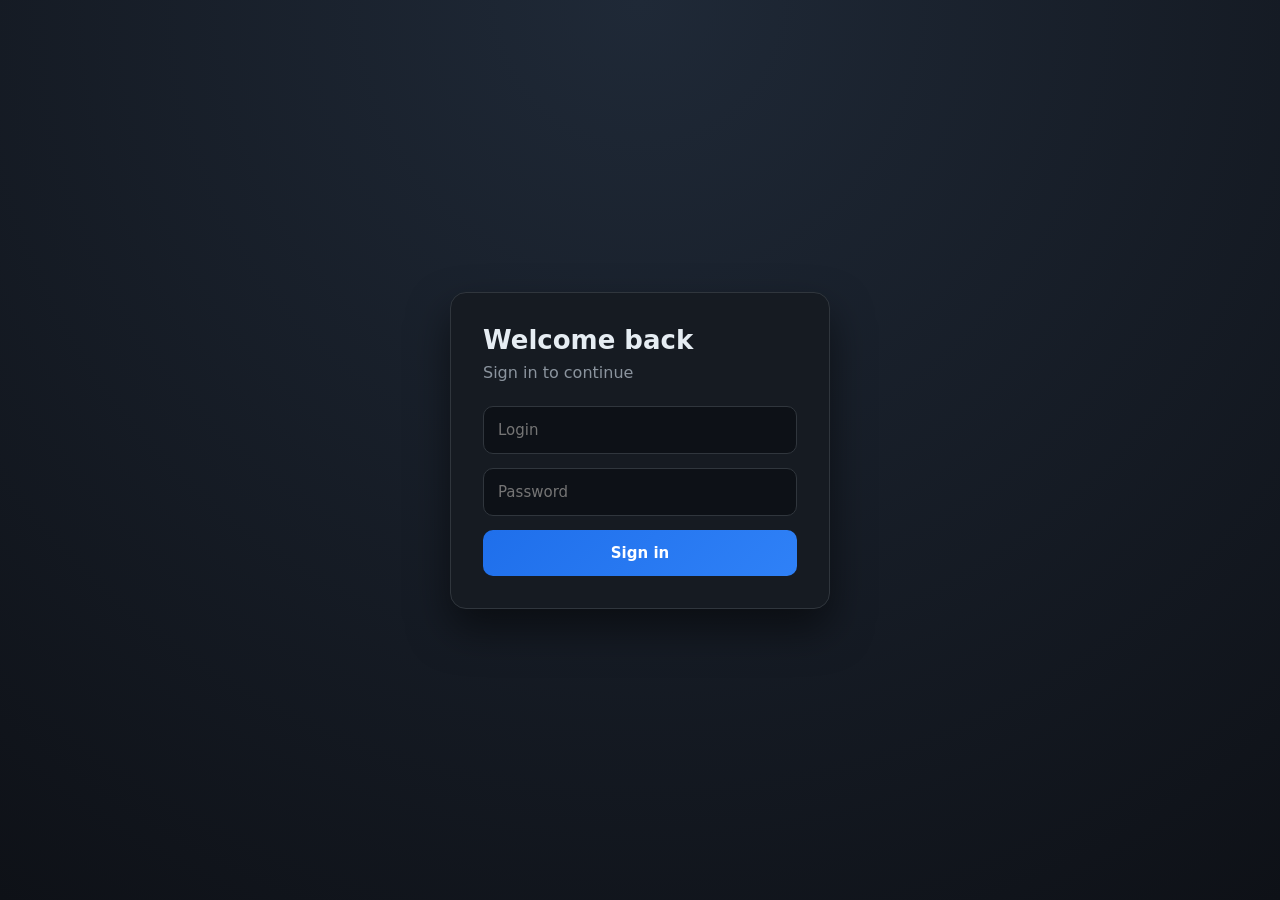
==== frontend/login.html @ c95132e5 "feat: implement full auth service - JWT access/refresh authentication - Redis refresh sessions stora" ====
<!DOCTYPE html>
<html lang="ru">
<head>
<meta charset="UTF-8" />
<title>Sign in</title>
<style>
:root {
  --bg: #0e1117;
  --card: #161b22;
  --border: #30363d;
  --text: #e6edf3;
  --muted: #8b949e;
  --accent: #2f81f7;
}

* {
  box-sizing: border-box;
  font-family: Inter, system-ui, sans-serif;
}

body {
  margin: 0;
  height: 100vh;
  background: radial-gradient(circle at top, #1f2937, var(--bg));
  display: flex;
  align-items: center;
  justify-content: center;
  color: var(--text);
}

.card {
  width: 380px;
  background: var(--card);
  border: 1px solid var(--border);
  border-radius: 16px;
  padding: 32px;
  box-shadow: 0 20px 40px rgba(0,0,0,.5);
}

h1 {
  margin: 0 0 8px;
  font-size: 26px;
}

p {
  margin: 0 0 24px;
  color: var(--muted);
}

input {
  width: 100%;
  padding: 14px;
  margin-bottom: 14px;
  border-radius: 10px;
  border: 1px solid var(--border);
  background: #0d1117;
  color: var(--text);
  font-size: 15px;
}

input:focus {
  outline: none;
  border-color: var(--accent);
}

button {
  width: 100%;
  padding: 14px;
  border-radius: 10px;
  border: none;
  background: linear-gradient(135deg, #1f6feb, var(--accent));
  color: white;
  font-size: 15px;
  font-weight: 600;
  cursor: pointer;
}

button:hover {
  opacity: .9;
}
</style>
</head>
<body>

<div class="card">
  <h1>Welcome back</h1>
  <p>Sign in to continue</p>

  <input id="login" placeholder="Login" />
  <input id="password" type="password" placeholder="Password" />

  <button onclick="login()">Sign in</button>
</div>

<script>
async function login() {
  const form = new URLSearchParams();
  form.append("username", document.getElementById("login").value);
  form.append("password", document.getElementById("password").value);

  const res = await fetch("/api/v1/auth/login", {
    method: "POST",
    headers: {
      "Content-Type": "application/x-www-form-urlencoded"
    },
    body: form.toString()
  });

  if (!res.ok) {
    alert("Invalid login or password");
    return;
  }

  const data = await res.json();
  localStorage.setItem("access_token", data.access_token);
  localStorage.setItem("refresh_token", data.refresh_token);

  window.location.href = "/";
}
</script>

</body>
</html>
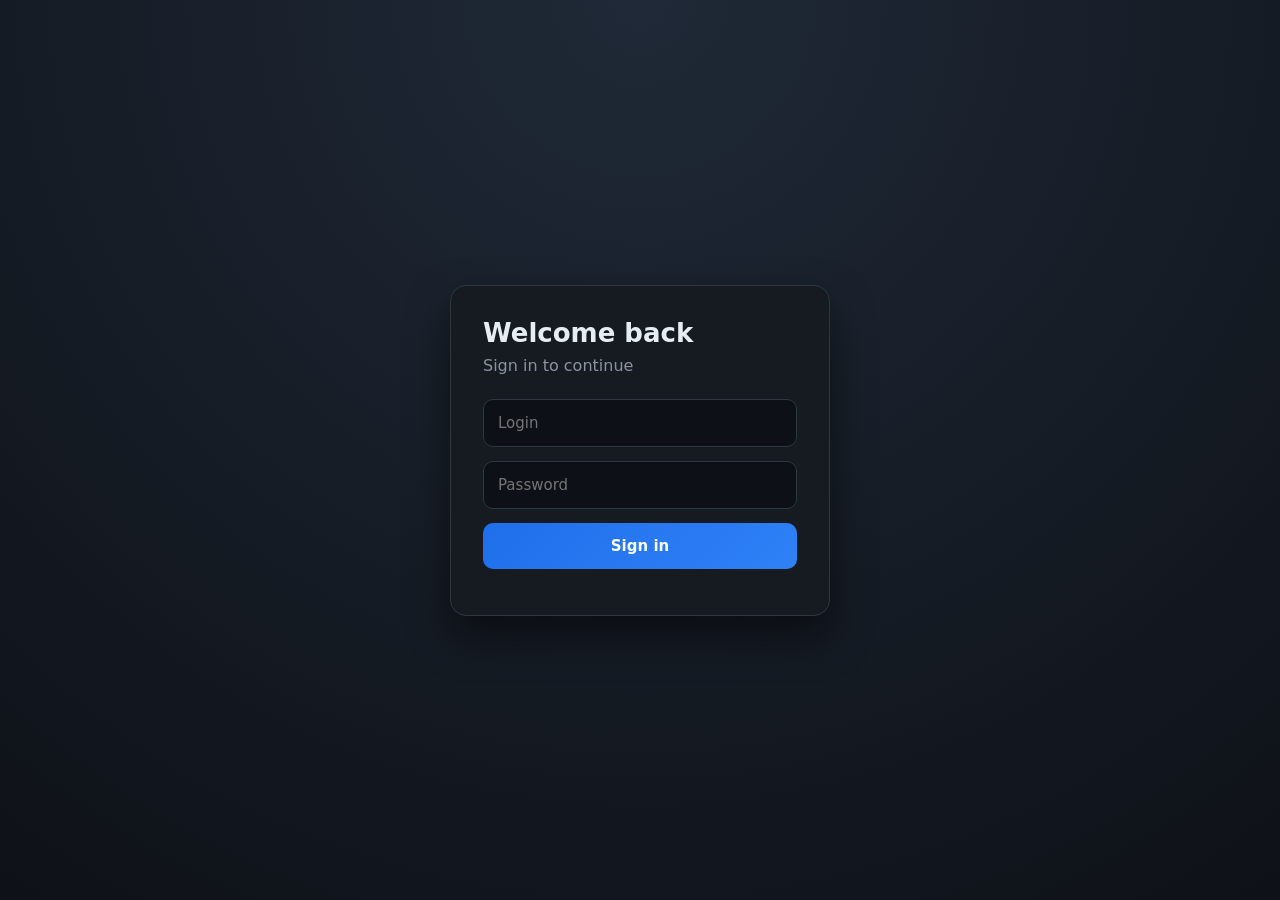
==== commit a27bfa48: "Добавил сервис авторизации" ====
--- a/frontend/login.html
+++ b/frontend/login.html
@@ -1,123 +1,168 @@
 <!DOCTYPE html>
 <html lang="ru">
 <head>
-<meta charset="UTF-8" />
-<title>Sign in</title>
-<style>
-:root {
-  --bg: #0e1117;
-  --card: #161b22;
-  --border: #30363d;
-  --text: #e6edf3;
-  --muted: #8b949e;
-  --accent: #2f81f7;
-}
+    <meta charset="UTF-8"/>
+    <title>Sign in</title>
+    <style>
+        :root {
+          --bg: #0e1117;
+          --card: #161b22;
+          --border: #30363d;
+          --text: #e6edf3;
+          --muted: #8b949e;
+          --accent: #2f81f7;
+        }
 
-* {
-  box-sizing: border-box;
-  font-family: Inter, system-ui, sans-serif;
-}
+        * {
+          box-sizing: border-box;
+          font-family: Inter, system-ui, sans-serif;
+        }
 
-body {
-  margin: 0;
-  height: 100vh;
-  background: radial-gradient(circle at top, #1f2937, var(--bg));
-  display: flex;
-  align-items: center;
-  justify-content: center;
-  color: var(--text);
-}
+        body {
+          margin: 0;
+          height: 100vh;
+          background: radial-gradient(circle at top, #1f2937, var(--bg));
+          display: flex;
+          align-items: center;
+          justify-content: center;
+          color: var(--text);
+        }
 
-.card {
-  width: 380px;
-  background: var(--card);
-  border: 1px solid var(--border);
-  border-radius: 16px;
-  padding: 32px;
-  box-shadow: 0 20px 40px rgba(0,0,0,.5);
-}
+        .card {
+          width: 380px;
+          background: var(--card);
+          border: 1px solid var(--border);
+          border-radius: 16px;
+          padding: 32px;
+          box-shadow: 0 20px 40px rgba(0,0,0,.5);
+        }
 
-h1 {
-  margin: 0 0 8px;
-  font-size: 26px;
-}
+        h1 {
+          margin: 0 0 8px;
+          font-size: 26px;
+        }
 
-p {
-  margin: 0 0 24px;
-  color: var(--muted);
-}
+        p {
+          margin: 0 0 24px;
+          color: var(--muted);
+        }
 
-input {
-  width: 100%;
-  padding: 14px;
-  margin-bottom: 14px;
-  border-radius: 10px;
-  border: 1px solid var(--border);
-  background: #0d1117;
-  color: var(--text);
-  font-size: 15px;
-}
+        input {
+          width: 100%;
+          padding: 14px;
+          margin-bottom: 14px;
+          border-radius: 10px;
+          border: 1px solid var(--border);
+          background: #0d1117;
+          color: var(--text);
+          font-size: 15px;
+        }
 
-input:focus {
-  outline: none;
-  border-color: var(--accent);
-}
+        input:focus {
+          outline: none;
+          border-color: var(--accent);
+        }
 
-button {
-  width: 100%;
-  padding: 14px;
-  border-radius: 10px;
-  border: none;
-  background: linear-gradient(135deg, #1f6feb, var(--accent));
-  color: white;
-  font-size: 15px;
-  font-weight: 600;
-  cursor: pointer;
-}
+        button {
+          width: 100%;
+          padding: 14px;
+          border-radius: 10px;
+          border: none;
+          background: linear-gradient(135deg, #1f6feb, var(--accent));
+          color: white;
+          font-size: 15px;
+          font-weight: 600;
+          cursor: pointer;
+        }
 
-button:hover {
-  opacity: .9;
-}
-</style>
+        button:hover {
+          opacity: .9;
+        }
+
+        .error {
+          margin-top: 14px;
+          color: #ff7b72;
+          font-size: 14px;
+        }
+    </style>
 </head>
 <body>
 
 <div class="card">
-  <h1>Welcome back</h1>
-  <p>Sign in to continue</p>
+    <h1>Welcome back</h1>
+    <p>Sign in to continue</p>
 
-  <input id="login" placeholder="Login" />
-  <input id="password" type="password" placeholder="Password" />
+    <input id="login" placeholder="Login"/>
+    <input id="password" type="password" placeholder="Password"/>
 
-  <button onclick="login()">Sign in</button>
+    <button onclick="login()">Sign in</button>
+    <div id="error" class="error"></div>
 </div>
 
 <script>
-async function login() {
-  const form = new URLSearchParams();
-  form.append("username", document.getElementById("login").value);
-  form.append("password", document.getElementById("password").value);
+    async function checkExistingSession() {
+      try {
+        const res = await fetch("/api/v1/auth/me", {
+          method: "GET",
+          credentials: "include"
+        });
 
-  const res = await fetch("/api/v1/auth/login", {
-    method: "POST",
-    headers: {
-      "Content-Type": "application/x-www-form-urlencoded"
-    },
-    body: form.toString()
-  });
+        if (res.ok) {
+          window.location.href = "/";
+        }
+      } catch (err) {
+        console.error("Session check error:", err);
+      }
+    }
 
-  if (!res.ok) {
-    alert("Invalid login or password");
-    return;
-  }
+    async function login() {
+      const errorEl = document.getElementById("error");
+      errorEl.textContent = "";
 
-  const data = await res.json();
-  localStorage.setItem("access_token", data.access_token);
-  localStorage.setItem("refresh_token", data.refresh_token);
+      const username = document.getElementById("login").value.trim();
+      const password = document.getElementById("password").value;
 
-  window.location.href = "/";
-}
+      if (!username || !password) {
+        errorEl.textContent = "Введите логин и пароль";
+        return;
+      }
+
+      try {
+        const res = await fetch("/api/v1/auth/login", {
+          method: "POST",
+          credentials: "include",
+          headers: {
+            "Content-Type": "application/json"
+          },
+          body: JSON.stringify({
+            username,
+            password
+          })
+        });
+
+        if (!res.ok) {
+          const data = await safeJson(res);
+          errorEl.textContent = data?.detail || "Invalid login or password";
+          return;
+        }
+
+        window.location.href = "/";
+      } catch (err) {
+        console.error("Login error:", err);
+        errorEl.textContent = "Ошибка сети или сервера";
+      }
+    }
+
+    async function safeJson(res) {
+      try {
+        return await res.json();
+      } catch {
+        return null;
+      }
+    }
+
+    checkExistingSession();
 </script>
 
 </body>
-</html>
+</html>
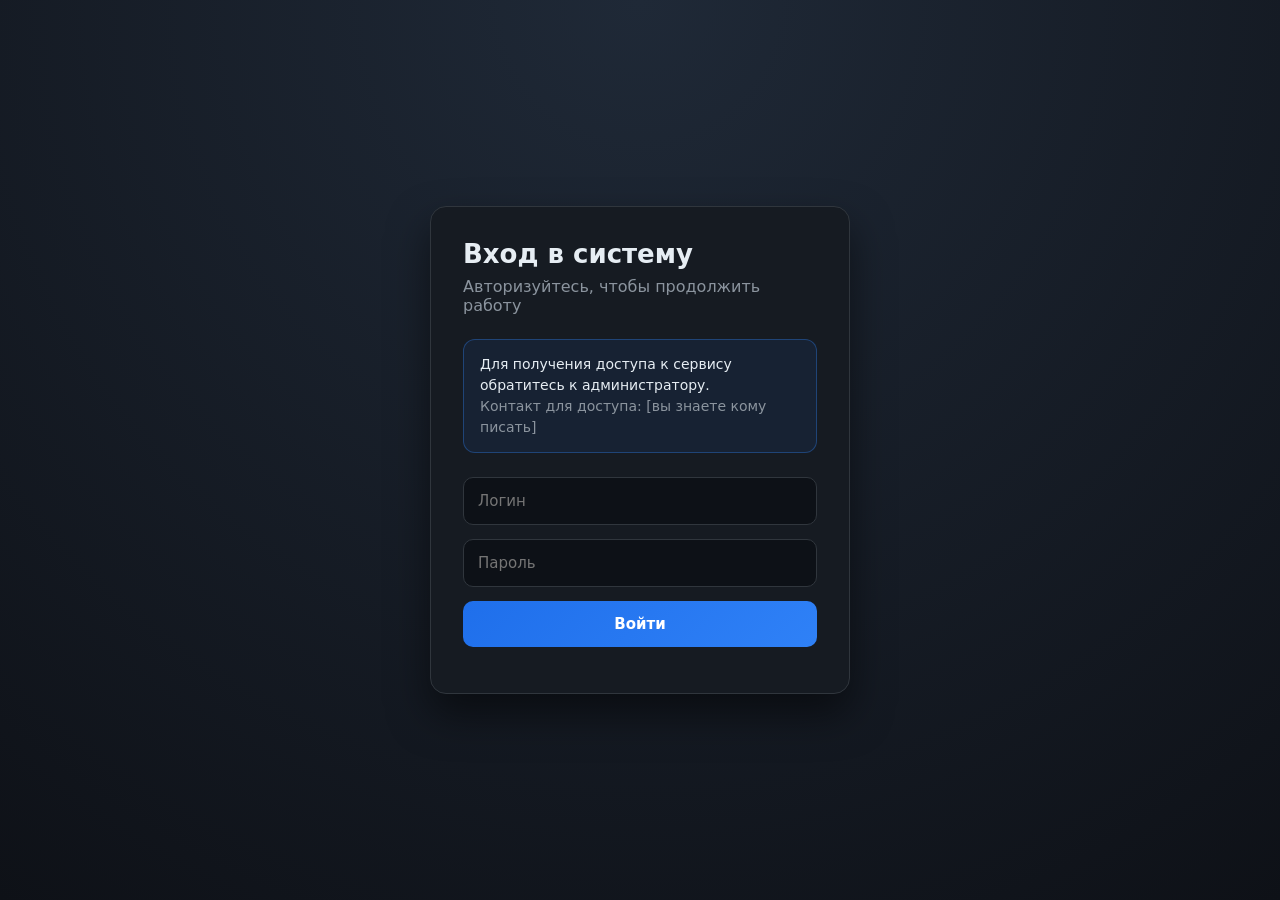
==== commit fcefc440: "Рефакторинг frontend" ====
--- a/frontend/login.html
+++ b/frontend/login.html
@@ -2,167 +2,28 @@
 <html lang="ru">
 <head>
     <meta charset="UTF-8"/>
-    <title>Sign in</title>
-    <style>
-        :root {
-          --bg: #0e1117;
-          --card: #161b22;
-          --border: #30363d;
-          --text: #e6edf3;
-          --muted: #8b949e;
-          --accent: #2f81f7;
-        }
+    <meta name="viewport" content="width=device-width, initial-scale=1.0"/>
+    <title>Вход</title>
+    <link rel="stylesheet" href="./css/styles.css"/>
+</head>
+<body class="page-login">
+<div class="card">
+    <h1>Вход в систему</h1>
+    <p class="subtitle">Авторизуйтесь, чтобы продолжить работу</p>
 
-        * {
-          box-sizing: border-box;
-          font-family: Inter, system-ui, sans-serif;
-        }
+    <div class="access-info">
+        Для получения доступа к сервису обратитесь к администратору.
+        <br>
+        <span>Контакт для доступа: [вы знаете кому писать]</span>
+    </div>
 
-        body {
-          margin: 0;
-          height: 100vh;
-          background: radial-gradient(circle at top, #1f2937, var(--bg));
-          display: flex;
-          align-items: center;
-          justify-content: center;
-          color: var(--text);
-        }
+    <input id="login" class="login-input" placeholder="Логин"/>
+    <input id="password" class="login-input" type="password" placeholder="Пароль"/>
 
-        .card {
-          width: 380px;
-          background: var(--card);
-          border: 1px solid var(--border);
-          border-radius: 16px;
-          padding: 32px;
-          box-shadow: 0 20px 40px rgba(0,0,0,.5);
-        }
-
-        h1 {
-          margin: 0 0 8px;
-          font-size: 26px;
-        }
-
-        p {
-          margin: 0 0 24px;
-          color: var(--muted);
-        }
-
-        input {
-          width: 100%;
-          padding: 14px;
-          margin-bottom: 14px;
-          border-radius: 10px;
-          border: 1px solid var(--border);
-          background: #0d1117;
-          color: var(--text);
-          font-size: 15px;
-        }
-
-        input:focus {
-          outline: none;
-          border-color: var(--accent);
-        }
-
-        button {
-          width: 100%;
-          padding: 14px;
-          border-radius: 10px;
-          border: none;
-          background: linear-gradient(135deg, #1f6feb, var(--accent));
-          color: white;
-          font-size: 15px;
-          font-weight: 600;
-          cursor: pointer;
-        }
-
-        button:hover {
-          opacity: .9;
-        }
-
-        .error {
-          margin-top: 14px;
-          color: #ff7b72;
-          font-size: 14px;
-        }
-    </style>
-</head>
-<body>
-
-<div class="card">
-    <h1>Welcome back</h1>
-    <p>Sign in to continue</p>
-
-    <input id="login" placeholder="Login"/>
-    <input id="password" type="password" placeholder="Password"/>
-
-    <button onclick="login()">Sign in</button>
+    <button id="login-btn" class="login-button">Войти</button>
     <div id="error" class="error"></div>
 </div>
 
-<script>
-    async function checkExistingSession() {
-      try {
-        const res = await fetch("/api/v1/auth/me", {
-          method: "GET",
-          credentials: "include"
-        });
-
-        if (res.ok) {
-          window.location.href = "/";
-        }
-      } catch (err) {
-        console.error("Session check error:", err);
-      }
-    }
-
-    async function login() {
-      const errorEl = document.getElementById("error");
-      errorEl.textContent = "";
-
-      const username = document.getElementById("login").value.trim();
-      const password = document.getElementById("password").value;
-
-      if (!username || !password) {
-        errorEl.textContent = "Введите логин и пароль";
-        return;
-      }
-
-      try {
-        const res = await fetch("/api/v1/auth/login", {
-          method: "POST",
-          credentials: "include",
-          headers: {
-            "Content-Type": "application/json"
-          },
-          body: JSON.stringify({
-            username,
-            password
-          })
-        });
-
-        if (!res.ok) {
-          const data = await safeJson(res);
-          errorEl.textContent = data?.detail || "Invalid login or password";
-          return;
-        }
-
-        window.location.href = "/";
-      } catch (err) {
-        console.error("Login error:", err);
-        errorEl.textContent = "Ошибка сети или сервера";
-      }
-    }
-
-    async function safeJson(res) {
-      try {
-        return await res.json();
-      } catch {
-        return null;
-      }
-    }
-
-    checkExistingSession();
-</script>
-
+<script src="./js/login.js"></script>
 </body>
-</html>+</html>
--- a/frontend/css/styles.css
+++ b/frontend/css/styles.css
@@ -0,0 +1,283 @@
+:root {
+  --bg: #0e1117;
+  --card: #161b22;
+  --border: #30363d;
+  --text: #e6edf3;
+  --muted: #8b949e;
+  --accent: #2f81f7;
+  --success: #2ea043;
+  --danger: #f85149;
+  --warning-bg: rgba(47, 129, 247, 0.08);
+  --warning-border: rgba(47, 129, 247, 0.35);
+}
+
+* {
+  box-sizing: border-box;
+  font-family: Inter, system-ui, sans-serif;
+}
+
+body {
+  margin: 0;
+  color: var(--text);
+}
+
+button,
+input {
+  font: inherit;
+}
+
+input {
+  width: 100%;
+  padding: 14px;
+  border-radius: 10px;
+  border: 1px solid var(--border);
+  background: #0d1117;
+  color: var(--text);
+  outline: none;
+}
+
+input:focus {
+  border-color: var(--accent);
+}
+
+button {
+  border: none;
+  border-radius: 10px;
+  color: #fff;
+  font-weight: 600;
+  cursor: pointer;
+}
+
+button:disabled {
+  opacity: 0.7;
+  cursor: not-allowed;
+}
+
+.page-dashboard {
+  background: var(--bg);
+}
+
+.page-dashboard header {
+  padding: 20px 32px;
+  border-bottom: 1px solid var(--border);
+  display: flex;
+  justify-content: space-between;
+  align-items: center;
+  gap: 16px;
+}
+
+.page-dashboard header h2 {
+  margin: 0;
+  font-size: 20px;
+}
+
+.header-right {
+  display: flex;
+  align-items: center;
+  gap: 16px;
+}
+
+.user-name {
+  color: var(--text);
+  font-size: 14px;
+}
+
+.logout {
+  color: var(--muted);
+  cursor: pointer;
+}
+
+.logout:hover {
+  color: var(--text);
+}
+
+.container {
+  max-width: 1280px;
+  margin: 40px auto;
+  padding: 0 24px;
+}
+
+.layout {
+  display: grid;
+  grid-template-columns: minmax(420px, 1.2fr) minmax(320px, 0.8fr);
+  gap: 24px;
+  align-items: start;
+}
+
+.card {
+  background: var(--card);
+  border: 1px solid var(--border);
+  border-radius: 16px;
+  padding: 24px;
+  box-shadow: 0 12px 30px rgba(0, 0, 0, 0.4);
+}
+
+.card h3 {
+  margin-top: 0;
+  margin-bottom: 20px;
+}
+
+.generate-button {
+  padding: 14px 24px;
+  background: var(--accent);
+}
+
+.result-box {
+  margin-top: 20px;
+  background: #0d1117;
+  border-radius: 10px;
+  padding: 16px;
+  border: 1px solid var(--border);
+  color: #9ecbff;
+  white-space: pre-wrap;
+  word-break: break-word;
+  min-height: 72px;
+}
+
+.history-list {
+  display: flex;
+  flex-direction: column;
+  gap: 12px;
+}
+
+.history-item {
+  background: #0d1117;
+  border: 1px solid var(--border);
+  border-radius: 12px;
+  padding: 14px;
+}
+
+.history-item-clickable {
+  cursor: pointer;
+  transition: 0.15s;
+}
+
+.history-item-clickable:hover {
+  border-color: var(--accent);
+  background: #111827;
+}
+
+.history-item-header {
+  display: flex;
+  align-items: center;
+  gap: 10px;
+  margin-bottom: 10px;
+}
+
+.status-dot {
+  width: 10px;
+  height: 10px;
+  border-radius: 50%;
+  flex-shrink: 0;
+}
+
+.status-success {
+  background: var(--success);
+}
+
+.status-failed {
+  background: var(--danger);
+}
+
+.history-date,
+.history-line,
+.history-loading,
+.history-empty,
+.history-error-state {
+  font-size: 14px;
+}
+
+.history-line {
+  line-height: 1.5;
+}
+
+.history-name,
+.history-loading,
+.history-empty,
+.history-error-state {
+  color: var(--muted);
+}
+
+.history-error {
+  margin-top: 6px;
+  color: var(--danger);
+}
+
+.page-login {
+  min-height: 100vh;
+  background: radial-gradient(circle at top, #1f2937, var(--bg));
+  display: flex;
+  align-items: center;
+  justify-content: center;
+  padding: 24px;
+}
+
+.page-login .card {
+  width: 100%;
+  max-width: 420px;
+  padding: 32px;
+  box-shadow: 0 20px 40px rgba(0, 0, 0, 0.5);
+}
+
+.page-login h1 {
+  margin: 0 0 8px;
+  font-size: 26px;
+}
+
+.subtitle {
+  margin: 0 0 24px;
+  color: var(--muted);
+}
+
+.access-info {
+  margin: 0 0 24px;
+  padding: 14px 16px;
+  border-radius: 12px;
+  border: 1px solid var(--warning-border);
+  background: var(--warning-bg);
+  color: var(--text);
+  font-size: 14px;
+  line-height: 1.5;
+}
+
+.access-info span {
+  color: var(--muted);
+}
+
+.login-input {
+  margin-bottom: 14px;
+  font-size: 15px;
+}
+
+.login-button {
+  width: 100%;
+  padding: 14px;
+  background: linear-gradient(135deg, #1f6feb, var(--accent));
+  font-size: 15px;
+}
+
+.login-button:hover {
+  opacity: 0.9;
+}
+
+.error {
+  margin-top: 14px;
+  color: #ff7b72;
+  font-size: 14px;
+}
+
+@media (max-width: 980px) {
+  .layout {
+    grid-template-columns: 1fr;
+  }
+
+  .page-dashboard header {
+    flex-direction: column;
+    align-items: flex-start;
+  }
+
+  .header-right {
+    width: 100%;
+    justify-content: space-between;
+  }
+}
